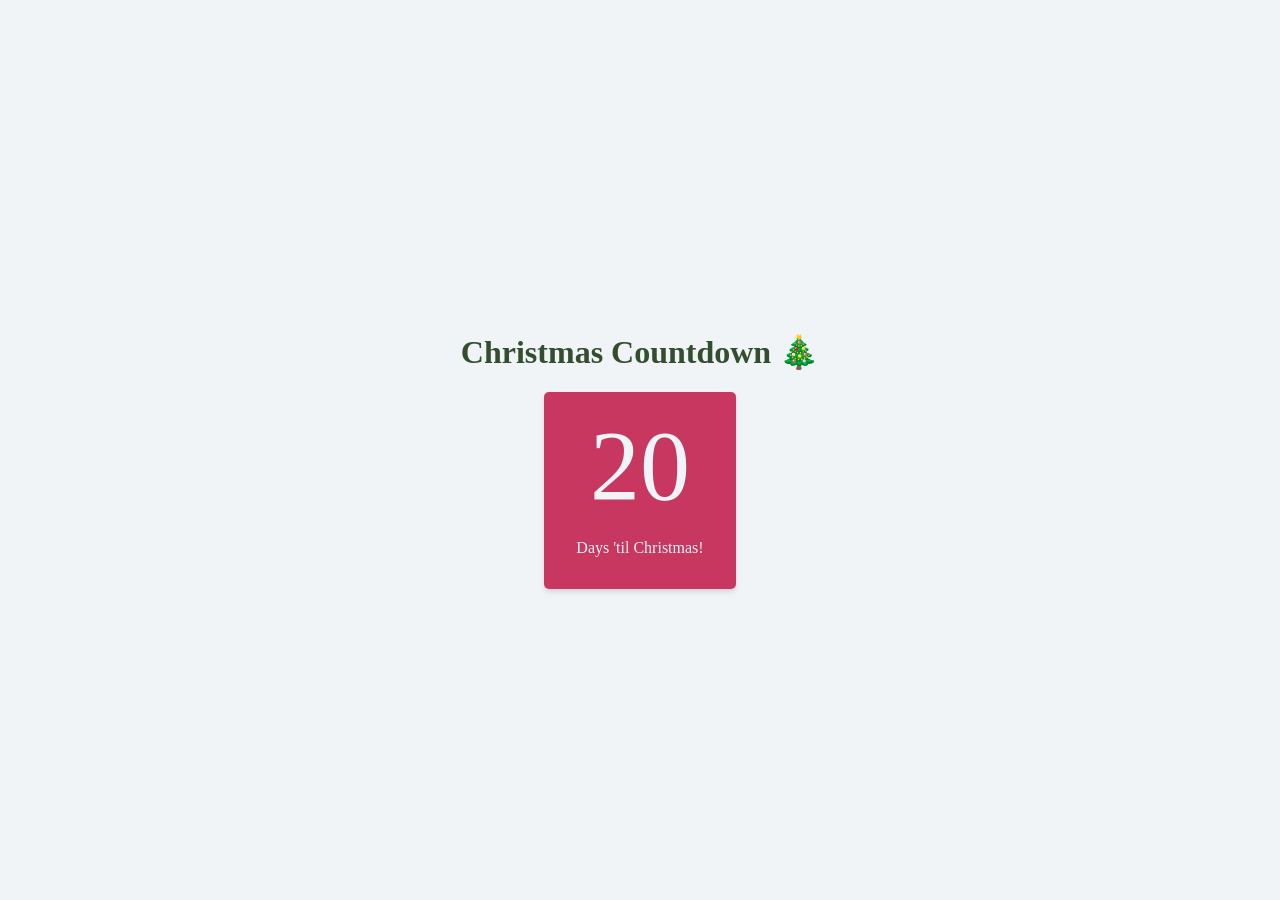
==== day1/index.html @ 7f402f74 "🎅🏻day 1" ====
<!DOCTYPE html>
<html lang="en">
<head>
    <meta charset="UTF-8">
    <meta http-equiv="X-UA-Compatible" content="IE=edge">
    <link rel="stylesheet" href="style.css">
    <meta name="viewport" content="width=device-width, initial-scale=1.0">
    <title>Document</title>
</head>
<body>

        <h1>Christmas Countdown 🎄</h1>
        <div class="container">
            <p id="countdown-display" class="countdown-display">-</p>
            <p class="countdown-text">Days 'til Christmas!</p>
        </div>
        <script src="main.js"></script>
</html>
</body>
</html>
---- day1/style.css ----
:root {
    --wine-red: #C7375F;
    --bright-red: #D42D2F;
    --dark-green: #344D2F;
    --light-green: #77A047;
    --gold: #FAC57D;
    --snow: #F0F4F7;
  }
  
  html, body {
      margin: 0;
      padding: 0;
  }
  
  body {
      display: flex;
      flex-direction: column;
      justify-content: center;
      align-items: center;
      height: 100vh;
      text-align: center;
      color: var(--dark-green);
      background-color: var(--snow);
  }
  
  .container {
      display: flex;
      flex-direction: column;
      background: var(--wine-red);
      color: var(--snow);
      padding: 1em 2em;
      border-radius: 5px;
      box-shadow: rgba(0, 0, 0, 0.1) 0px 4px 6px -1px, rgba(0, 0, 0, 0.06) 0px 2px 4px -1px;
  }
  
  .countdown-display {
      font-size: 100px;
      margin: 0;
  }
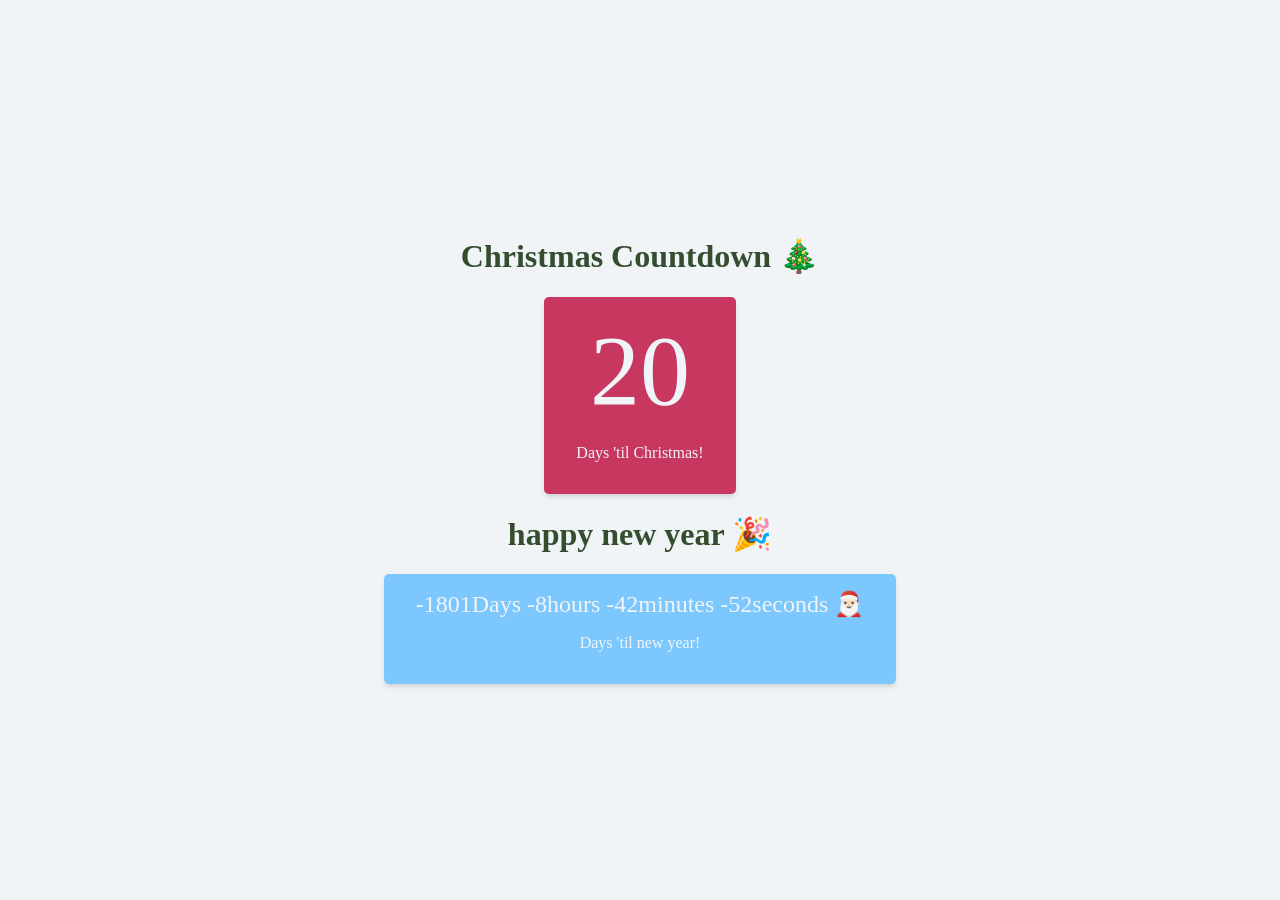
==== commit ad9fb33f: "🎅🏻stretch goals add" ====
--- a/day1/index.html
+++ b/day1/index.html
@@ -14,6 +14,11 @@
             <p id="countdown-display" class="countdown-display">-</p>
             <p class="countdown-text">Days 'til Christmas!</p>
         </div>
+        <h1>happy new year 🎉</h1>
+        <div class="container newyear">
+            <p id="countdown-display_ny" class="countdown-display">-</p>
+            <p class="countdown-tex_nyt">Days 'til new year!</p>
+        </div>
         <script src="main.js"></script>
 </html>
 </body>
--- a/day1/style.css
+++ b/day1/style.css
@@ -32,8 +32,14 @@
       border-radius: 5px;
       box-shadow: rgba(0, 0, 0, 0.1) 0px 4px 6px -1px, rgba(0, 0, 0, 0.06) 0px 2px 4px -1px;
   }
+  .container.newyear{
+      background: #7dc7ff;
+  }
   
   .countdown-display {
       font-size: 100px;
       margin: 0;
+  }
+  #countdown-display_ny{
+      font-size: 24px;
   }
